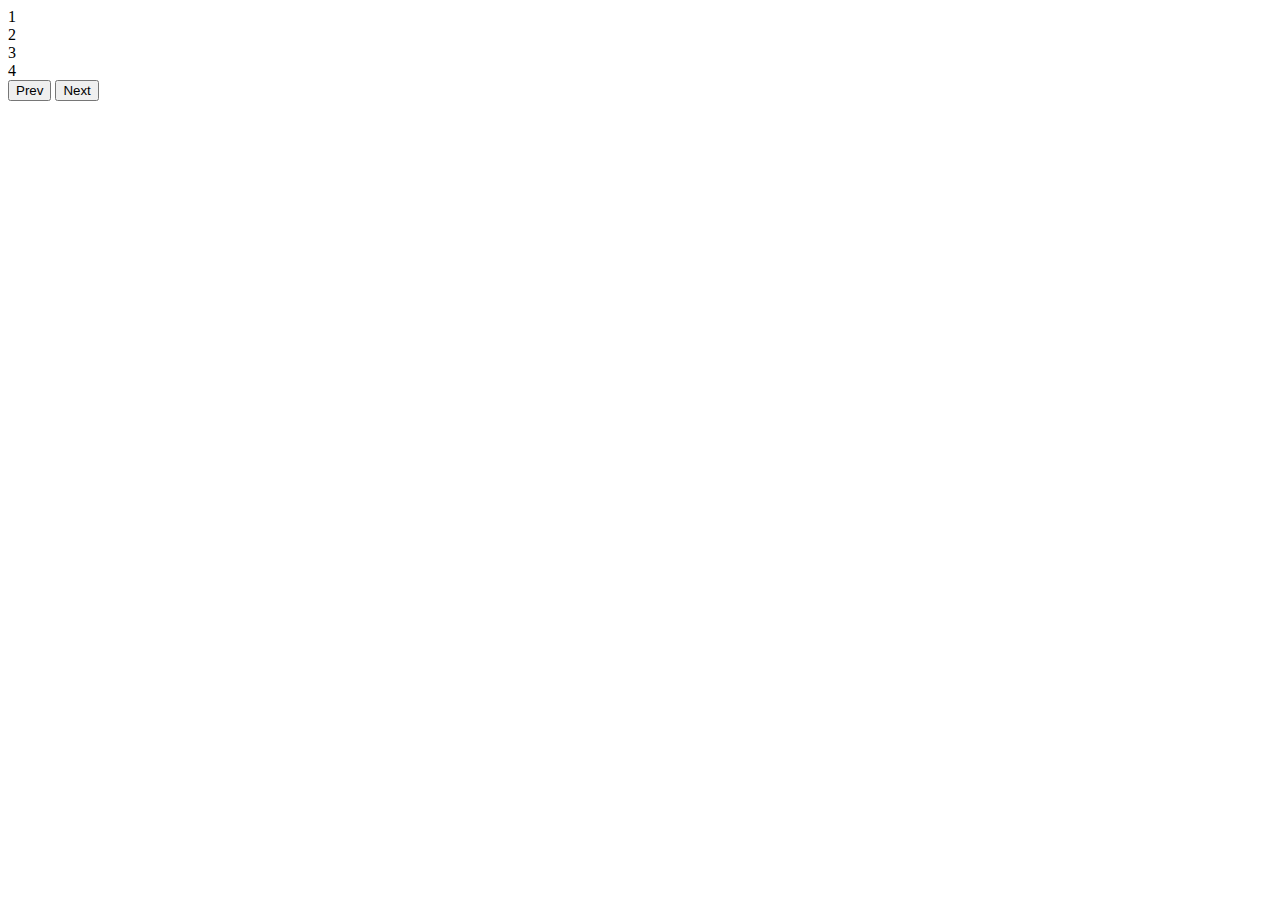
==== Day-2-progress-steps/index.html @ 46642d18 "Finish HTML Day 2" ====
<!DOCTYPE html>
<html lang="en">
<head>
  <meta charset="UTF-8">
  <meta http-equiv="X-UA-Compatible" content="IE=edge">
  <meta name="viewport" content="width=device-width, initial-scale=1.0">
  <title>Progress Steps</title>
  <link rel="stylesheet" href="style.css">
</head>
<body>
  <div class="container">
    <div class="progress-container">
      <div class="progress" id="progress"></div>
      <div class="circle active">1</div>
      <div class="circle">2</div>
      <div class="circle">3</div>
      <div class="circle">4</div>
    </div>
    <button class="btn" id="prev">Prev</button>
    <button class="btn" id="next">Next</button>
  </div>
</body>
</html>
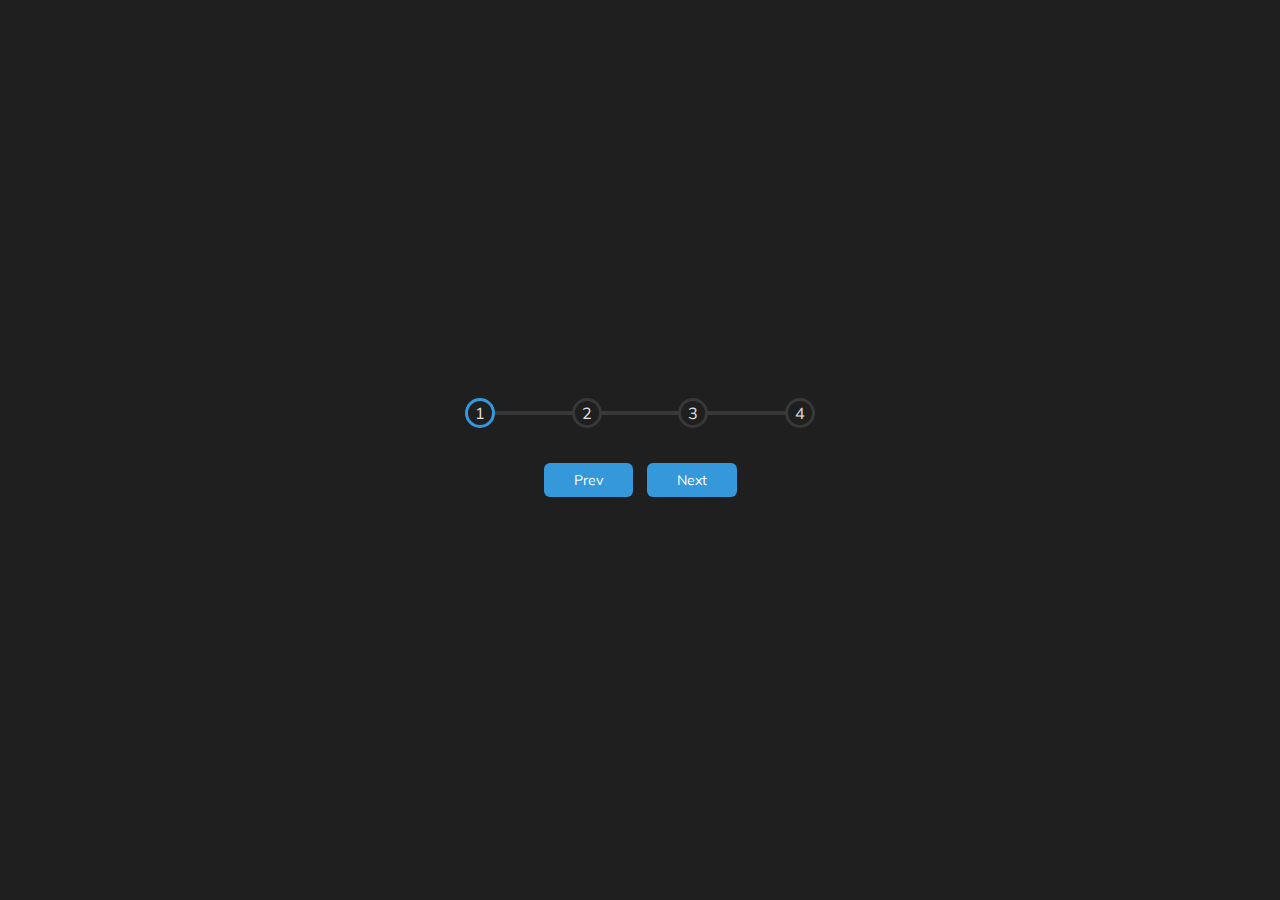
==== commit 1ab4d218: "Finish Day 2" ====
--- a/Day-2-progress-steps/index.html
+++ b/Day-2-progress-steps/index.html
@@ -19,5 +19,6 @@
     <button class="btn" id="prev">Prev</button>
     <button class="btn" id="next">Next</button>
   </div>
+  <script src="script.js"></script>
 </body>
 </html>--- a/Day-2-progress-steps/style.css
+++ b/Day-2-progress-steps/style.css
@@ -0,0 +1,100 @@
+@import url('https://fonts.googleapis.com/css?family=Muli&display=swap');
+
+:root {
+  --line-border-fill: #3498db;
+  --line-border-empty: #383838;
+}
+
+* {
+  box-sizing: border-box;
+}
+
+body {
+  background-color: #1f1f1f;
+  font-family: 'Muli', sans-serif;
+  display: flex;
+  align-items: center;
+  justify-content: center;
+  height: 100vh;
+  overflow: hidden;
+  margin: 0;
+}
+
+.container {
+  text-align: center;
+}
+
+.progress-container {
+  display: flex;
+  justify-content: space-between;
+  position: relative;
+  margin-bottom: 30px;
+  max-width: 100%;
+  width: 350px;
+}
+
+.progress-container::before {
+  content: '';
+  background-color: var(--line-border-empty);
+  position: absolute;
+  top: 50%;
+  left: 0;
+  transform: translateY(-50%);
+  height: 4px;
+  width: 100%;
+  z-index: -1;
+}
+
+.progress {
+  background-color: var(--line-border-fill);
+  position: absolute;
+  top: 50%;
+  left: 0;
+  transform: translateY(-50%);
+  height: 4px;
+  width: 0%;
+  z-index: -1;
+  transition: 0.4s ease;
+}
+
+.circle {
+  background-color: #1f1f1f;
+  color: #e2e2e2;
+  border-radius: 50%;
+  height: 30px;
+  width: 30px;
+  display: flex;
+  align-items: center;
+  justify-content: center;
+  border: 3px solid var(--line-border-empty);
+  transition: 0.4s ease;
+}
+
+.circle.active {
+  border-color: var(--line-border-fill);
+}
+
+.btn {
+  background-color: var(--line-border-fill);
+  color: #fff;
+  border: 0;
+  border-radius: 6px;
+  cursor: pointer;
+  font-family: inherit;
+  padding: 8px 30px;
+  margin: 5px;
+  font-size: 14px;
+}
+
+.btn:active {
+  transform: scale(0.98);
+}
+
+.btn:focus {
+  outline: 0;
+}
+
+.btn:disabled {
+  background-color: var(--line-border-empty);
+  cursor: not-allowed;
+}